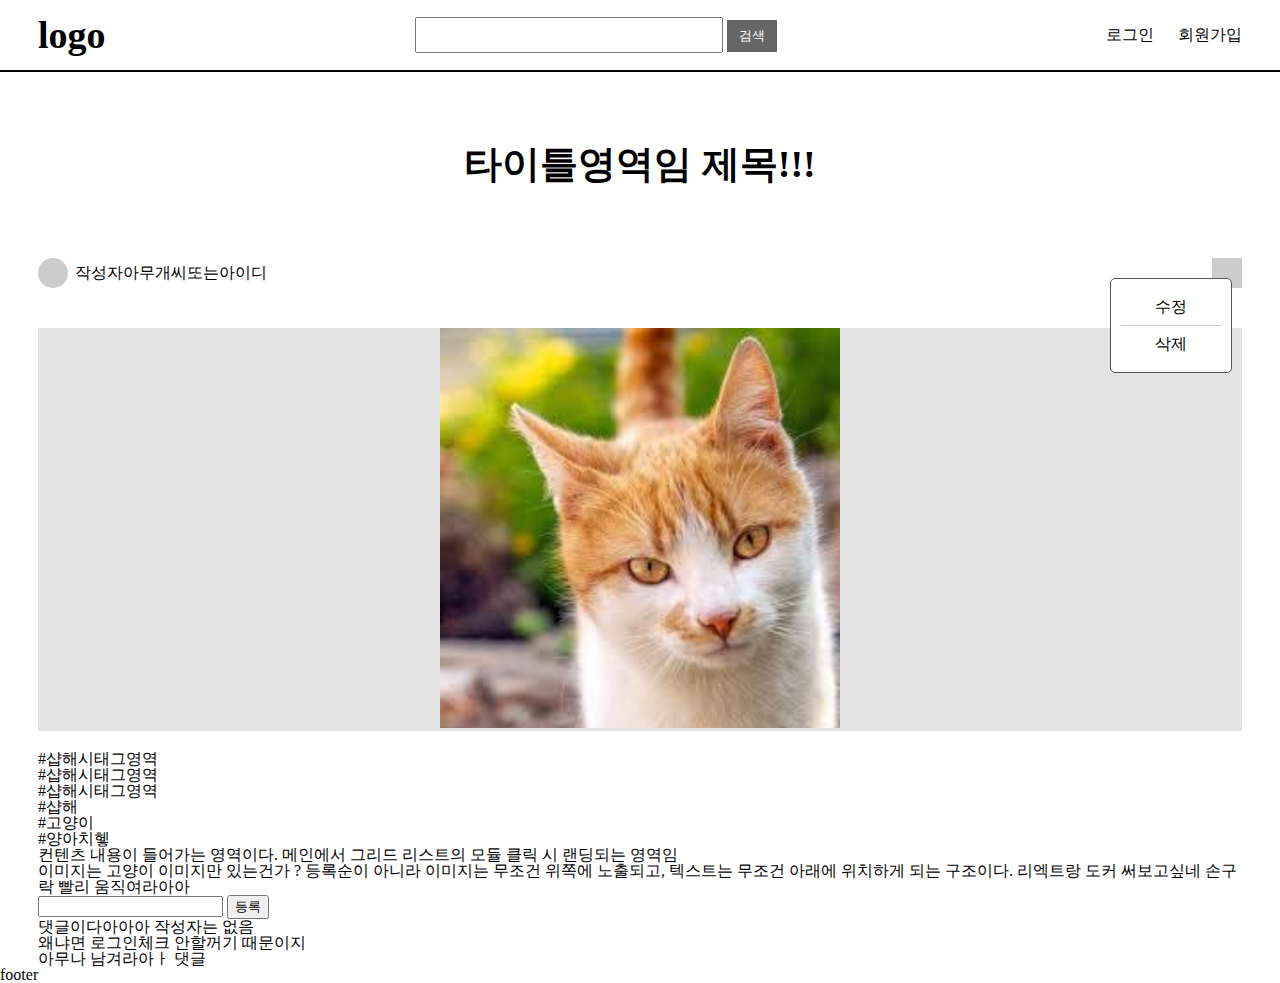
==== _ui/detail.html @ ba764730 "화면 구성 및 스타일 지정" ====
<!DOCTYPE html>
<html lang="en">
<head>
    <meta charset="UTF-8">
    <meta http-equiv="X-UA-Compatible" content="IE=edge">
    <meta name="viewport" content="width=device-width, initial-scale=1.0">
    <title>블로그</title>
    <link rel="stylesheet" href="/_ui/css/common.css">
    <link rel="stylesheet" href="/_ui/css/main.css">
</head>
<body>
    <header id="header">
        <nav class="nav">
            <h1 class="logo">logo</h1>
            <div class="searchBar">
                <input type="text" name="sch" id="searchBox">
                <button class="searchBtn">검색</button>
            </div>
            <div class="util">
                <span class="login">로그인</span><!-- 로그아웃 -->
                <span class="join">회원가입</span><!-- 글쓰기 -->
            </div>
        </nav>
    </header>
    <div class="container-wrapper">
        <main class="container">
            <div class="detail-wrapper">
                <h2 class="title">타이틀영역임 제목!!!</h2>
                <div class="info-box">
                    <div class="profile-area">
                        <span class="profile-ico"></span>
                        <span class="nickname">작성자아무개씨또는아이디</span>
                    </div>
                    <div class="utility-area">
                        <span class="u-ico"></span>
                        <div class="utility-pop">
                            <ul>
                                <li>수정</li>
                                <li>삭제</li>
                            </ul>
                        </div>
                    </div>
                </div>
                <div class="image-box">
                    <div class="image-inner">
                        <img src="/_ui/images/cat.jpg" alt="등록한이미지">
                    </div>
                </div>
                <div class="hashtag-box">
                    <ul>
                        <li class="hash-item">#샵해시태그영역</li>
                        <li class="hash-item">#샵해시태그영역</li>
                        <li class="hash-item">#샵해시태그영역</li>
                        <li class="hash-item">#샵해</li>
                        <li class="hash-item">#고양이</li>
                        <li class="hash-item">#양아치헿</li>
                    </ul>
                </div>
                <div class="content-box">
                    <p class="content-txt">
                        컨텐츠 내용이 들어가는 영역이다. 메인에서 그리드 리스트의 모듈 클릭 시 랜딩되는 영역임<br/>
                        이미지는 고양이 이미지만 있는건가 ? 등록순이 아니라 이미지는 무조건 위쪽에 노출되고, 텍스트는 무조건
                        아래에 위치하게 되는 구조이다.
                        리엑트랑 도커 써보고싶네 손구락 빨리 움직여라아아
                    </p>
                </div>
                <div class="comment-box">
                    <div class="input-area">
                        <input type="text" name="commentInput" id="commentInput">
                        <button class="writeBtn">등록</button>
                    </div>
                    <div class="comment-wrap">
                        <ul>
                            <li class="comm-item">댓글이다아아아 작성자는 없음</li>
                            <li class="comm-item">왜냐면 로그인체크 안할꺼기 때문이지</li>
                            <li class="comm-item">아무나 남겨라아ㅏ 댓글</li>
                        </ul>
                    </div>
                </div>
            </div>
        </main>
    </div>
    <footer id="footer">
        footer
    </footer>
</body>
</html>
---- _ui/css/common.css ----
html, body, div, span, applet, object, iframe,
h1, h2, h3, h4, h5, h6, p, blockquote, pre,
a, abbr, acronym, address, big, cite, code,
del, dfn, em, img, ins, kbd, q, s, samp,
small, strike, strong, sub, sup, tt, var,
b, u, i, center,
dl, dt, dd, ol, ul, li,
fieldset, form, label, legend,
table, caption, tbody, tfoot, thead, tr, th, td,
article, aside, canvas, details, embed, 
figure, figcaption, footer, header, hgroup, 
menu, nav, output, ruby, section, summary,
time, mark, audio, video {
	margin: 0;
	padding: 0;
	border: 0;
	font-size: 100%;
	font: inherit;
	vertical-align: baseline;
}
/* HTML5 display-role reset for older browsers */
article, aside, details, figcaption, figure, 
footer, header, hgroup, menu, nav, section {
	display: block;
}
body {
	line-height: 1;
}
ol, ul {
	list-style: none;
}
blockquote, q {
	quotes: none;
}
blockquote:before, blockquote:after,
q:before, q:after {
	content: '';
	content: none;
}
table {
	border-collapse: collapse;
	border-spacing: 0;
}

/*layout*/
/*header*/
#header{width:100%; height:70px; background:#fff; border-bottom:2px solid #000; position:fixed; top:0; left:0;}
.nav{max-width:1204px; width:100%; height:100%; margin:0 auto; display:flex; justify-content: space-between; align-items: center;}
.nav .logo{font-size: 38px; color:#000; font-weight: bold; cursor: pointer;}
.nav .searchBar input{height:30px; width:300px; font-size:16px; text-indent: 10px;}
.nav .searchBar .searchBtn{border:0; background:#666; width:50px; height:32px; color:#fff; cursor: pointer;}
.nav .util span{margin-left:20px; cursor: pointer;}
.container-wrapper{padding-top:72px; max-width:1204px; width:100%; margin:0 auto;}
.container{width:100%;}

/*Mobile*/
@media only screen and (max-width: 768px) {
    /*header*/
    #header{height:60px;}
   .nav{display:block;}
   .nav .logo{width:100px; height:100%; margin:0 auto; text-align:center; display:flex; align-items:center; justify-content: center;}
   .nav .searchBar{position: absolute; top:10px; left:10px; width: 40px; height: 40px; background: #fff;}
   .nav .searchBar::before{content:""; display:block; width:17px; height:17px; background:#fff; border:4px solid #555; border-radius:12.5px;}
   .nav .searchBar::after{content:""; display:block; width:17px; height:4px; background:#555; transform: rotate(45deg); position:relative; left:18px;}
   .nav .searchBar input{display:none;}
   .nav .searchBar .searchBtn{display:none;}
   .nav .searchBar.on{top:0; left:0; width:calc(100% - 20px); height:100vh; background:rgba(0,0,0,0.5); padding:10px;}
   .nav .searchBar.on::before{display:none;}
   .nav .searchBar.on::after{display:none;}
   .nav .searchBar.on input{display:block; height:35px; width: calc(100% - 60px);}
   .nav .searchBar.on .searchBtn{display:block; width:40px; height:40px; background:#fdbb03; font-size:0; position:absolute; top:10px; right:10px;}
   .nav .searchBar.on .searchBtn::before{content:""; display:block; width:17px; height:17px; background:#fdbb03; border:4px solid #555; border-radius:12.5px;}
   .nav .searchBar.on .searchBtn::after{content:""; display:block; width:17px; height:4px; background:#555; transform: rotate(45deg); position:relative; left:18px;}
   .nav .util{background:#555; width:30px; height:30px; position:absolute; top:15px; right:10px;}
   .nav .util::before{content:""; display:block; width:100%; height:9px; background:#fff; position:relative; top:4px;}
   .nav .util::after{content:""; display:block; width:100%; height:9px; background:#fff; position:relative; top:8px;}
   .nav .util span{display:none;}
   .container{width:calc(100% - 20px); margin:0 auto;}
}
---- _ui/css/main.css ----
/*main list*/
.grid-wrap{margin-top:40px; overflow:hidden;}
.grid-wrap ul{display: flex; flex-wrap: wrap; justify-content: space-between;}
.grid-wrap ul li{width:calc(25% - 30px); margin-bottom:30px; cursor: pointer;}
.grid-item .image-wrap{background:#ccc; overflow:hidden; border-radius:10px;}
.grid-item .image-wrap img{width:100%; object-fit: cover;}
.grid-item .title{padding-top:10px; text-overflow: ellipsis; white-space: nowrap; overflow: hidden;}

/*detail*/
.detail-wrapper{margin-top:70px;}
.detail-wrapper .title{width:100%; max-width:600px; margin:0 auto; font-size:38px; font-weight: bold; text-align: center; line-height:1.2em; margin-bottom:50px;}
.detail-wrapper .info-box{display:flex; justify-content: space-between; align-items: center; padding:20px 0;}
.profile-area{display:flex; align-items: center;}
.profile-area .profile-ico{display:block; width:30px; height:30px; background:#ccc; overflow:hidden; border-radius:15px;}
.profile-area .nickname{margin-left:7px;}
.utility-area{position:relative;}
.utility-area .u-ico{display:block; width:30px; height:30px; background:#ccc; cursor: pointer;}
.utility-area .utility-pop{width:100px; height:auto; position:absolute; top:20px; right:10px; background:#fff; border:1px solid #555; border-radius:5px; padding:10px;}
.utility-area .utility-pop ul li{padding:10px 0; text-align:center; border-top:1px solid #ccc; cursor: pointer;}
.utility-area .utility-pop ul li:first-child{border:0;}
.image-box{padding:20px 0;}
.image-box .image-inner{text-align: center; background:#e3e3e3;}
.image-box .image-inner img{object-fit: cover; height:400px;}

/*Mobile*/
@media only screen and (max-width: 768px) {
    .grid-wrap ul li{width:calc(50% - 5px);}
}
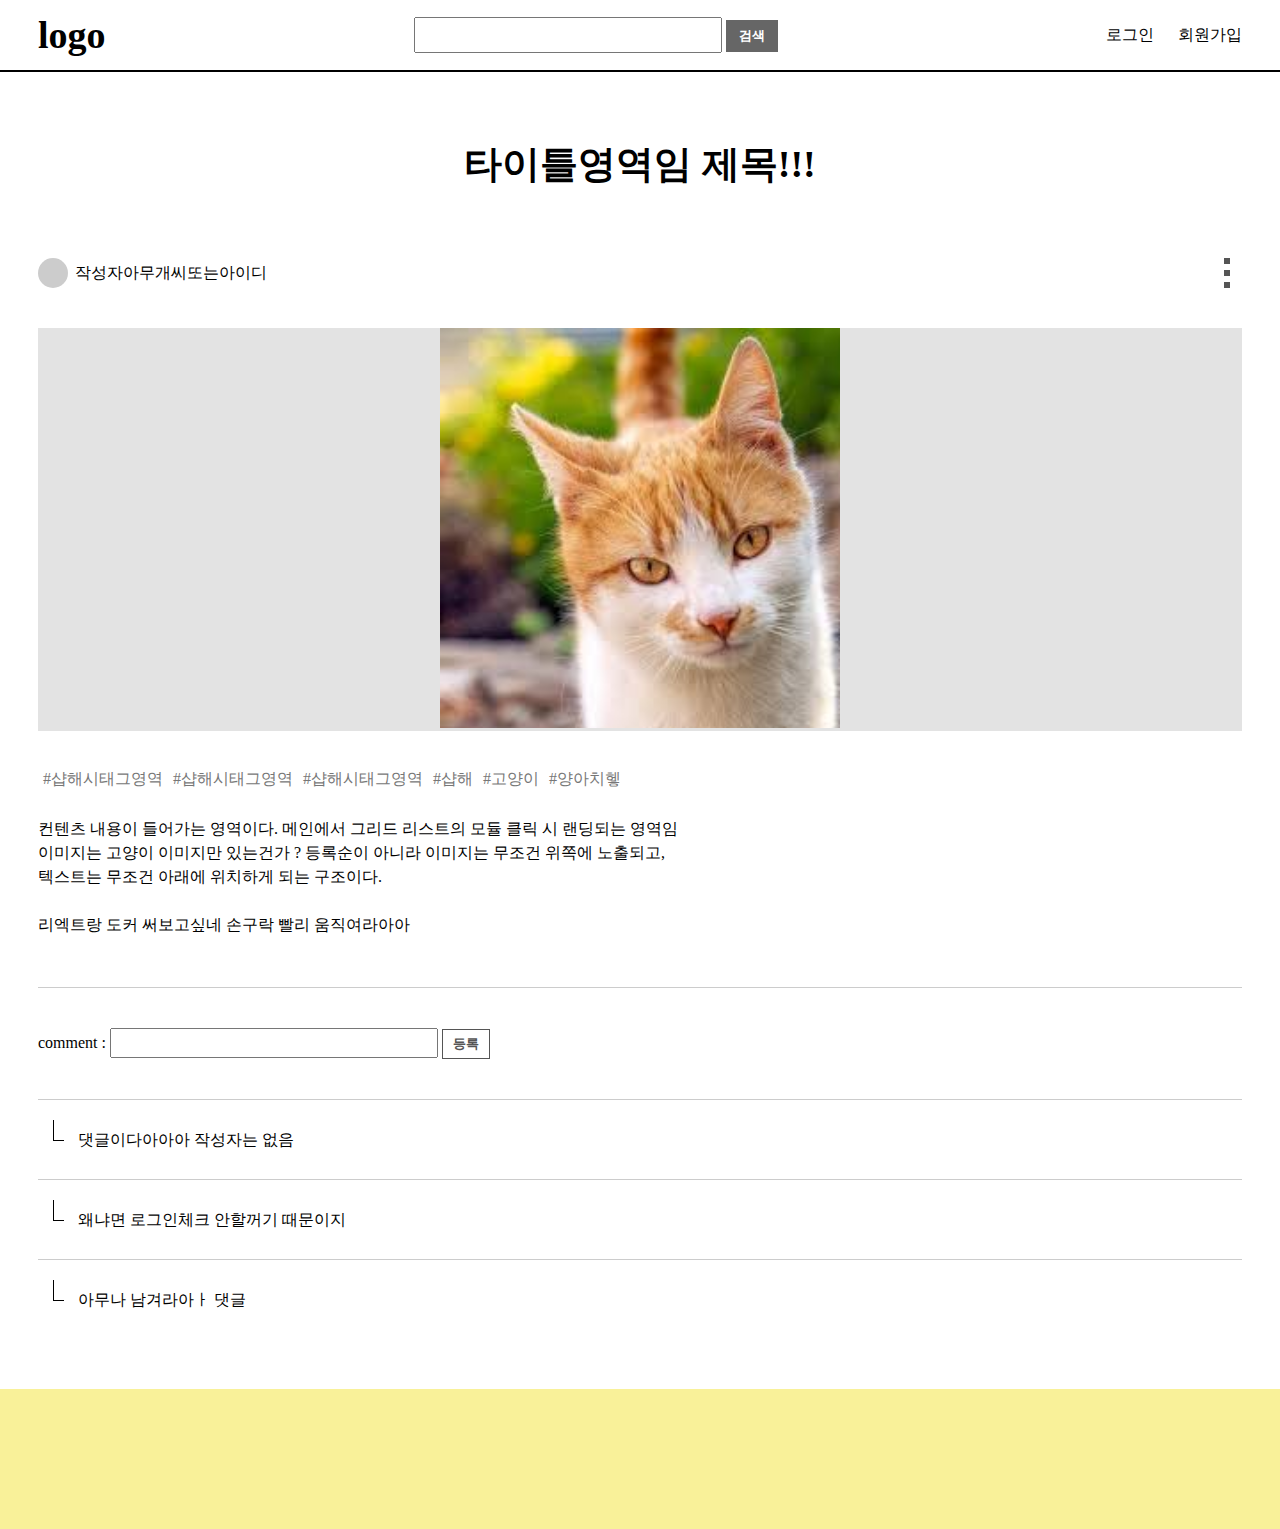
==== commit d5ac0c9d: "디테일 화면 구성, 스타일 지정" ====
--- a/_ui/detail.html
+++ b/_ui/detail.html
@@ -14,7 +14,7 @@
             <h1 class="logo">logo</h1>
             <div class="searchBar">
                 <input type="text" name="sch" id="searchBox">
-                <button class="searchBtn">검색</button>
+                <button class="searchBtn gr-btn">검색</button>
             </div>
             <div class="util">
                 <span class="login">로그인</span><!-- 로그아웃 -->
@@ -59,15 +59,16 @@
                 <div class="content-box">
                     <p class="content-txt">
                         컨텐츠 내용이 들어가는 영역이다. 메인에서 그리드 리스트의 모듈 클릭 시 랜딩되는 영역임<br/>
-                        이미지는 고양이 이미지만 있는건가 ? 등록순이 아니라 이미지는 무조건 위쪽에 노출되고, 텍스트는 무조건
-                        아래에 위치하게 되는 구조이다.
+                        이미지는 고양이 이미지만 있는건가 ? 등록순이 아니라 이미지는 무조건 위쪽에 노출되고, <br/>텍스트는 무조건
+                        아래에 위치하게 되는 구조이다.<br/><br/>
                         리엑트랑 도커 써보고싶네 손구락 빨리 움직여라아아
                     </p>
                 </div>
                 <div class="comment-box">
                     <div class="input-area">
-                        <input type="text" name="commentInput" id="commentInput">
-                        <button class="writeBtn">등록</button>
+                        <label for="commentInput">comment :</label>
+                        <input class="txit-input" type="text" name="commentInput" id="commentInput">
+                        <button class="writeBtn lgr-btn">등록</button>
                     </div>
                     <div class="comment-wrap">
                         <ul>
@@ -81,7 +82,6 @@
         </main>
     </div>
     <footer id="footer">
-        footer
     </footer>
 </body>
 </html>--- a/_ui/css/common.css
+++ b/_ui/css/common.css
@@ -44,14 +44,23 @@
 
 /*layout*/
 /*header*/
-#header{width:100%; height:70px; background:#fff; border-bottom:2px solid #000; position:fixed; top:0; left:0;}
+#header{width:100%; height:70px; background:#fff; border-bottom:2px solid #000; position:fixed; top:0; left:0; z-index: 100;}
 .nav{max-width:1204px; width:100%; height:100%; margin:0 auto; display:flex; justify-content: space-between; align-items: center;}
 .nav .logo{font-size: 38px; color:#000; font-weight: bold; cursor: pointer;}
 .nav .searchBar input{height:30px; width:300px; font-size:16px; text-indent: 10px;}
-.nav .searchBar .searchBtn{border:0; background:#666; width:50px; height:32px; color:#fff; cursor: pointer;}
 .nav .util span{margin-left:20px; cursor: pointer;}
 .container-wrapper{padding-top:72px; max-width:1204px; width:100%; margin:0 auto;}
 .container{width:100%;}
+
+/*text input*/
+.txit-input{height:24px; width:calc(100% - 150px); max-width:320px; font-size:14px; text-indent: 10px;}
+
+/*button*/
+.gr-btn{border:0; background:#666; width:auto; height:32px; color:#fff; cursor: pointer; font-weight:bold; padding:0 13px;}
+.lgr-btn{border:1px solid #555; background:#fff; width:48px; height:30px; color:#555; cursor: pointer; font-weight: bold;}
+
+/*footer*/
+#footer{height:100px; width:calc(100% - 40px); background:rgba(248, 238, 128, 0.8); margin-top:50px; padding:20px;}
 
 /*Mobile*/
 @media only screen and (max-width: 768px) {
--- a/_ui/css/main.css
+++ b/_ui/css/main.css
@@ -8,21 +8,39 @@
 
 /*detail*/
 .detail-wrapper{margin-top:70px;}
-.detail-wrapper .title{width:100%; max-width:600px; margin:0 auto; font-size:38px; font-weight: bold; text-align: center; line-height:1.2em; margin-bottom:50px;}
+.title{width:100%; max-width:600px; margin:0 auto; font-size:38px; font-weight: bold; text-align: center; line-height:1.2em; margin-bottom:50px;}
 .detail-wrapper .info-box{display:flex; justify-content: space-between; align-items: center; padding:20px 0;}
 .profile-area{display:flex; align-items: center;}
 .profile-area .profile-ico{display:block; width:30px; height:30px; background:#ccc; overflow:hidden; border-radius:15px;}
 .profile-area .nickname{margin-left:7px;}
 .utility-area{position:relative;}
-.utility-area .u-ico{display:block; width:30px; height:30px; background:#ccc; cursor: pointer;}
-.utility-area .utility-pop{width:100px; height:auto; position:absolute; top:20px; right:10px; background:#fff; border:1px solid #555; border-radius:5px; padding:10px;}
+.utility-area::before{content:""; display:block; width:6px; height:30px; background:#555; position:absolute; left:12px;}
+.utility-area .u-ico{display:block; width:30px; height:30px; cursor: pointer; position:relative;}
+.utility-area .u-ico::before{content:""; display:block; width:6px; height:6px; background:#fff; position:absolute; left:12px; top:6px;}
+.utility-area .u-ico::after{content:""; display:block; width:6px; height:6px; background:#fff; position:absolute; left:12px; bottom:6px;}
+.utility-area .utility-pop{display:none; width:100px; height:auto; position:absolute; top:20px; right:10px; background:#fff; border:1px solid #555; border-radius:5px; padding:10px;}
+.utility-area.on .utility-pop{display:block;}
 .utility-area .utility-pop ul li{padding:10px 0; text-align:center; border-top:1px solid #ccc; cursor: pointer;}
 .utility-area .utility-pop ul li:first-child{border:0;}
 .image-box{padding:20px 0;}
 .image-box .image-inner{text-align: center; background:#e3e3e3;}
-.image-box .image-inner img{object-fit: cover; height:400px;}
+.image-box .image-inner img{object-fit: cover; width:auto; height:400px;}
+.hashtag-box{margin-top:20px;}
+.hashtag-box ul{display:flex; flex-wrap: wrap;}
+.hashtag-box .hash-item{color:#777; margin:0 5px; white-space: nowrap; padding-bottom:10px;}
+.content-box{margin-top:20px;}
+.content-txt{line-height:1.5em;}
+.comment-box{margin-top:50px; padding-top:20px; border-top:1px solid #ccc;}
+.comment-box .input-area{padding:20px 0;}
+.comment-wrap{margin-top:20px;}
+.comment-wrap .comm-item{padding:30px 0; border-top:1px solid #ccc; padding-left:40px; position:relative; line-height:1.2em;}
+.comment-wrap .comm-item::before{content:""; display:block; width:10px; height:20px; position:absolute; top:20px; left:15px; border-left:1px solid #000; border-bottom:1px solid #000;}
+
+/*login*/
+.lj-wrapper{margin-top:70px;}
 
 /*Mobile*/
 @media only screen and (max-width: 768px) {
     .grid-wrap ul li{width:calc(50% - 5px);}
+    .image-box .image-inner img{object-fit: cover; width:100%; height:auto;}
 }